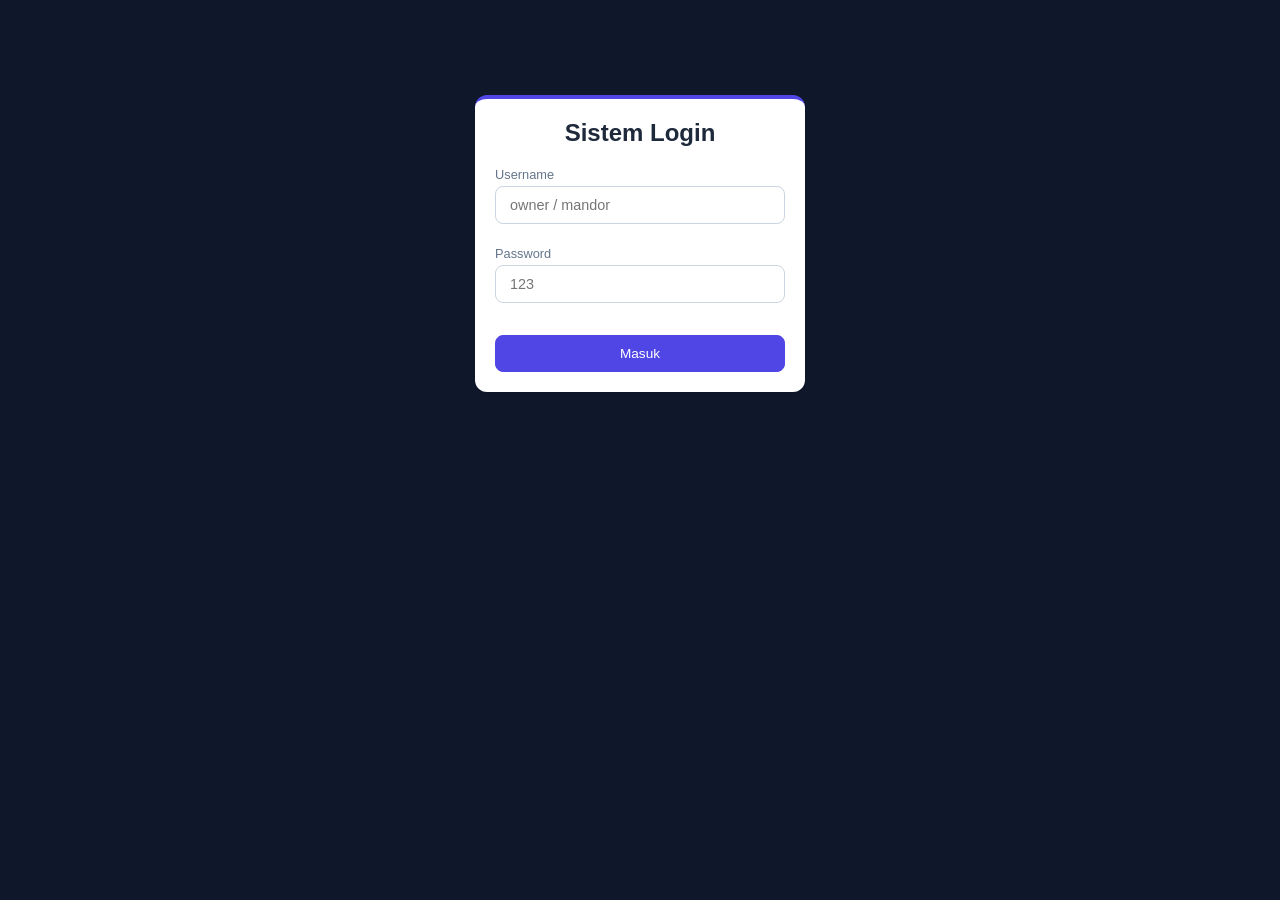
==== index.html @ d1cc0a0f "Add files via upload" ====
<!DOCTYPE html>
<html lang="id">
<head>
    <meta charset="UTF-8">
    <meta name="viewport" content="width=device-width, initial-scale=1.0">
    <title>WorkManager WA Cloud</title>
    <link rel="stylesheet" href="style.css">
    <link href="https://fonts.googleapis.com/css2?family=Inter:wght@400;500;600;700&display=swap" rel="stylesheet">
    <link rel="stylesheet" href="https://cdnjs.cloudflare.com/ajax/libs/font-awesome/6.4.0/css/all.min.css">
</head>
<body>
    <nav class="sidebar">
        <div class="sb-head">
            <h1><i class="fas fa-users-cog"></i> WorkManager</h1>
            <p>WA Messenger Cloud</p>
        </div>
        <div class="nav-item active" onclick="showPage('home',this)"><i class="fas fa-home"></i><span>Home</span></div>
        <div class="nav-item" onclick="showPage('kar',this)"><i class="fas fa-users"></i><span>Karyawan</span></div>
        <div class="nav-item" onclick="showPage('abs',this)"><i class="fas fa-calendar-check"></i><span>Absensi</span></div>
        <div class="nav-item" onclick="showPage('pin',this)"><i class="fas fa-hand-holding-usd"></i><span>Pinjaman</span></div>
        <div class="nav-item" onclick="showPage('gaji',this)"><i class="fas fa-money-bill-wave"></i><span>Gaji</span></div>
        <div class="nav-item" onclick="showPage('set',this)"><i class="fas fa-cogs"></i><span>Setting</span></div>
        <div class="nav-item" onclick="window.location.href='input_manual.html'"><i class="fas fa-user-edit"></i><span>Input Manual</span></div>
        <div class="nav-item" onclick="prosesLogout()" style="margin-top:20px; color:#ef4444;"><i class="fas fa-sign-out-alt"></i><span>Keluar</span></div>
    </nav>

    <main class="main">
        <div id="p-home" class="page active">
            <div class="header"><h2>Dashboard Ringkasan</h2></div>
            <div class="grid-3">
                <div class="card card-p"><h3>Karyawan Aktif</h3><p id="h-kar">0</p></div>
                <div class="card card-g"><h3>Hadir Hari Ini</h3><p id="h-abs">0</p></div>
                <div class="card card-o"><h3>Total Pinjaman</h3><p id="h-pin">Rp 0</p></div>
            </div>
            <div class="card" style="margin-top:20px;">
                <h3>Aktivitas Absen Terakhir</h3>
                <div class="table-resp">
                    <table id="tabel-home">
                        <thead><tr><th>Karyawan</th><th>Status</th><th>Jam</th></tr></thead>
                        <tbody></tbody>
                    </table>
                </div>
            </div>
        </div>

        <div id="p-kar" class="page">
            <div class="header">
                <h2>Manajemen Karyawan</h2>
                <button class="btn btn-p" onclick="openModal('mKar')"><i class="fas fa-plus"></i> Tambah</button>
            </div>
            <div class="card">
                <input type="text" id="cariKar" class="input" placeholder="Cari nama karyawan..." onkeyup="rKar()">
                <div class="table-resp" style="margin-top:15px;">
                    <table id="tabel-kar">
                        <thead><tr><th>Nama</th><th>NIK</th><th>Jabatan</th><th>Status</th><th>Aksi</th></tr></thead>
                        <tbody></tbody>
                    </table>
                </div>
            </div>
        </div>
        <div id="p-abs" class="page">
            <div class="header"><h2>Absensi Harian</h2><button class="btn btn-p" onclick="bukaAbsenMassal()"><i class="fas fa-user-check"></i> Absen Massal</button></div>
            <div class="card">
                <div class="form-row"><input type="date" id="f-abs-tgl" class="input" onchange="rAbs()"><select id="f-abs-stat" class="input" onchange="rAbs()"><option value="">Semua Status</option><option value="Hadir">Hadir</option><option value="Izin">Izin</option><option value="Sakit">Sakit</option></select></div>
                <div class="table-resp" style="margin-top:15px;"><table id="tabel-abs"><thead><tr><th>Nama</th><th>Tanggal</th><th>Status</th><th>Jam</th><th>Aksi</th></tr></thead><tbody></tbody></table></div>
            </div>
        </div>

        <div id="p-pin" class="page">
            <div class="header"><h2>Daftar Pinjaman</h2><button class="btn btn-p" onclick="bukaModalPinjam()"><i class="fas fa-hand-holding-usd"></i> Tambah</button></div>
            <div class="card">
                <select id="f-pin-stat" class="input" onchange="rPin()"><option value="">Semua</option><option value="Aktif">Aktif</option><option value="Lunas">Lunas</option></select>
                <div class="table-resp" style="margin-top:15px;"><table id="tabel-pin"><thead><tr><th>Nama</th><th>Tanggal</th><th>Jumlah</th><th>Sisa</th><th>Status</th><th>Aksi</th></tr></thead><tbody></tbody></table></div>
            </div>
        </div>

        <div id="p-gaji" class="page">
            <div class="header"><h2>Kalkulasi Payroll Gaji</h2></div>
            <div class="grid-2">
                <div class="card">
                    <div class="fg"><label>Karyawan</label><select id="gaji-kar" class="input" onchange="hitungGaji()"></select></div>
                    <div class="fg"><label>Bulan/Tahun</label><input type="month" id="gaji-bulan" class="input" onchange="hitungGaji()"></div>
                    <div id="v-gaji-detail"></div>
                </div>
                <div class="card">
                    <h3>Riwayat Slip</h3><input type="month" id="f-rekap-bln" class="input" onchange="rRekap()"><div class="table-resp" style="margin-top:10px;"><table id="tabel-rekap"><thead><tr><th>Nama</th><th>Bulan</th><th>Total</th><th>Aksi</th></tr></thead><tbody></tbody></table></div>
                </div>
            </div>
        </div>

        <div id="p-set" class="page">
            <div class="header"><h2>Pengaturan Utama Sistem</h2></div>
            <div class="card">
                <div class="form-row">
                    <div class="fg"><label>Nama Perusahaan</label><input type="text" id="setNama" class="input"></div>
                    <div class="fg"><label>Uang Makan</label><input type="number" id="setMakan" class="input"></div>
                </div>
                <div class="form-row">
                    <div class="fg"><label>Uang Transport</label><input type="number" id="setTrans" class="input"></div>
                    <div class="fg"><label>Jam Masuk Kerja</label><input type="time" id="setBuka" class="input"></div>
                </div>
                <div class="fg" style="margin-top:15px; border-top: 1px dashed #cbd5e1; padding-top:15px;">
                    <label style="color:#25d366; font-weight:700;">Nomor WhatsApp Server Backup</label>
                    <input type="text" id="setNoWA" class="input" placeholder="Contoh format nomor: 62812345678">
                    <div class="form-row" style="margin-top:5px;">
                        <button class="btn btn-s" style="background:#25d366; color:#fff;" onclick="backupKeWA()"><i class="fab fa-whatsapp"></i> Kirim Backup ke WA</button>
                        <button class="btn btn-p" onclick="openModal('mRestoreWA')"><i class="fas fa-undo"></i> Pulihkan dari Teks WA</button>
                    </div>
                </div>
                <div class="m-foot" style="padding-top:15px; margin-top:15px; border-top:1px solid #e2e8f0;"><button class="btn btn-p" onclick="simpanSet()"><i class="fas fa-save"></i> Simpan Pengaturan</button></div>
            </div>
        </div>
    </main>

    <div class="modal" id="mKar"><div class="m-box"><div class="m-head"><h3>Data Karyawan</h3><button class="m-close" onclick="closeModal('mKar')">&times;</button></div><div class="m-body"><input type="hidden" id="mkId"><div class="form-row"><div class="fg"><label>Nama Lengkap</label><input type="text" id="mkNama" class="input"></div><div class="fg"><label>NIK</label><input type="text" id="mkNik" class="input"></div></div><div class="form-row"><div class="fg"><label>Jabatan</label><input type="text" id="mkJab" class="input"></div><div class="fg"><label>Telepon</label><input type="text" id="mkTelp" class="input"></div></div><div class="form-row"><div class="fg"><label>Gaji / Hari</label><input type="number" id="mkGaji" class="input"></div><div class="fg"><label>Status</label><select id="mkStatus" class="input"><option>Aktif</option><option>Cuti</option><option>Nonaktif</option></select></div></div><div class="fg"><label>Alamat</label><textarea id="mkAlamat" rows="2" class="input"></textarea></div></div><div class="m-foot"><button class="btn" onclick="closeModal('mKar')">Batal</button><button class="btn btn-p" onclick="simpanKar()">Simpan</button></div></div></div>
    <div class="modal" id="mPin"><div class="m-box"><div class="m-head"><h3>Tambah Pinjaman</h3><button class="m-close" onclick="closeModal('mPin')">&times;</button></div><div class="m-body"><div class="form-row"><div class="fg"><label>Karyawan</label><select id="mpKar" class="input"></select></div><div class="fg"><label>Tanggal</label><input type="date" id="mpTgl" class="input"></div></div><div class="form-row"><div class="fg"><label>Jumlah Pinjaman</label><input type="number" id="mpJml" class="input"></div><div class="fg"><label>Potongan per Gaji</label><input type="number" id="mpCicil" class="input"></div></div></div><div class="m-foot"><button class="btn" onclick="closeModal('mPin')">Batal</button><button class="btn btn-p" onclick="simpanPin()">Simpan</button></div></div></div>
    <div class="modal" id="mAbs"><div class="m-box"><div class="m-head"><h3>Input Absensi Massal</h3><button class="m-close" onclick="closeModal('mAbs')">&times;</button></div><div class="m-body" id="mAbsContent"></div><div class="m-foot"><button class="btn" onclick="closeModal('mAbs')">Batal</button><button class="btn btn-p" onclick="simpanAbsenMassal()">Simpan Semua</button></div></div></div>
    <div class="modal" id="mRestoreWA"><div class="m-box"><div class="m-head"><h3>Restore Database WA</h3><button class="m-close" onclick="closeModal('mRestoreWA')">&times;</button></div><div class="m-body"><div class="fg"><label>Tempel Teks Backup Panjang dari Chat WA</label><textarea id="txtCodeWA" rows="5" class="input" placeholder="Paste kode acak panjang di sini..."></textarea></div></div><div class="m-foot"><button class="btn" onclick="closeModal('mRestoreWA')">Batal</button><button class="btn btn-s" onclick="prosesRestoreWA()">Mulai Pulihkan</button></div></div></div>

    <script src="app.js"></script>
</body>
</html>
---- style.css ----
*{margin:0;padding:0;box-sizing:border-box}
body{font-family:'Inter',sans-serif;background:#f1f5f9;color:#1e293b}
.sidebar{position:fixed;left:0;top:0;width:220px;height:100vh;background:#1e293b;color:#fff;padding:16px 0;overflow-y:auto;z-index:100}
.sb-head{padding:0 16px 16px;border-bottom:1px solid rgba(255,255,255,0.1)}
.sb-head h1{font-size:1.1rem;margin:0}
.sb-head p{font-size:.7rem;color:rgba(255,255,255,0.6);margin:4px 0 0}
.nav-item{display:flex;align-items:center;gap:12px;padding:12px 16px;color:rgba(255,255,255,0.7);cursor:pointer;font-size:.85rem;border-left:3px solid transparent}
.nav-item:hover,.nav-item.active{background:rgba(255,255,255,0.05);color:#fff;border-left-color:#4f46e5}
.nav-item i{width:18px;text-align:center}
.main{margin-left:220px;padding:20px;min-height:100vh}
.page{display:none}
.page.active{display:block}
.header{display:flex;justify-content:space-between;align-items:center;margin-bottom:20px;flex-wrap:wrap;gap:10px}
.header h2{font-size:1.3rem;color:#0f172a}
.card{background:#fff;padding:20px;border-radius:12px;box-shadow:0 1px 3px rgba(0,0,0,0.05);margin-bottom:20px}
.grid-2{display:grid;grid-template-columns:repeat(auto-fit,minmax(280px,1fr));gap:20px}
.grid-3{display:grid;grid-template-columns:repeat(auto-fit,minmax(200px,1fr));gap:20px}
.card-p{border-left:4px solid #4f46e5}
.card-g{border-left:4px solid #10b981}
.card-o{border-left:4px solid #f59e0b}
.card p{font-size:1.6rem;font-weight:700;margin-top:5px}
.input,select,textarea{width:100%;padding:10px 14px;border:1px solid #cbd5e1;border-radius:8px;font-family:inherit;font-size:.9rem;outline:none;background:#fff;margin-bottom:10px}
.input:focus,select:focus,textarea:focus{border-color:#4f46e5}
.form-row{display:grid;grid-template-columns:1fr 1fr;gap:15px}
.fg{margin-bottom:12px}
.fg label{display:block;font-size:.8rem;font-weight:500;color:#64748b;margin-bottom:4px}
.btn{display:inline-flex;align-items:center;gap:8px;padding:10px 16px;font-size:.85rem;font-weight:500;border-radius:8px;border:1px solid #cbd5e1;background:#fff;color:#334155;cursor:pointer}
.btn-p{background:#4f46e5;color:#fff;border-color:#4f46e5}
.btn-s{background:#10b981;color:#fff;border-color:#10b981}
.btn-r{background:#ef4444;color:#fff;border-color:#ef4444}
table{width:100%;border-collapse:collapse;font-size:.85rem}
th{background:#f8fafc;padding:12px;color:#64748b;font-weight:600;border-bottom:1px solid #e2e8f0}
td{padding:12px;border-bottom:1px solid #e2e8f0}
.table-resp{width:100%;overflow-x:auto}
.bdg{display:inline-block;padding:3px 8px;font-size:.75rem;font-weight:500;border-radius:6px}
.bdg-g{background:#dcfce7;color:#15803d}
.bdg-b{background:#dbeafe;color:#1d4ed8}
.bdg-o{background:#fef3c7;color:#b45309}
.bdg-r{background:#fee2e2;color:#b91c1c}
.modal{position:fixed;top:0;left:0;width:100%;height:100%;background:rgba(15,23,42,0.6);z-index:1000;display:none;align-items:center;justify-content:center;padding:15px}
.modal.active{display:flex}
.m-box{background:#fff;width:100%;max-width:500px;border-radius:12px;display:flex;flex-direction:column;max-height:85vh}
.m-head{padding:16px 20px;border-bottom:1px solid #e2e8f0;display:flex;justify-content:space-between;align-items:center}
.m-close{background:none;border:none;font-size:1.5rem;color:#94a3b8;cursor:pointer}
.m-body{padding:20px;overflow-y:auto;flex:1}
.m-foot{padding:16px 20px;border-top:1px solid #e2e8f0;display:flex;justify-content:flex-end;gap:10px}
.payroll{background:#f0fdf4;border:1px solid #86efac;border-radius:12px;padding:16px;margin-top:12px}
.prow{display:flex;justify-content:space-between;padding:6px 0;font-size:.8rem;border-bottom:1px dashed #86efac}
.prow.tot{font-weight:700;color:#166534;border-top:2px solid #166534;border-bottom:none;margin-top:6px}
@media(max-width:768px){
    .sidebar{width:60px} .sidebar .sb-head, .sidebar span{display:none}
    .main{margin-left:60px;padding:12px} .form-row{grid-template-columns:1fr}
}
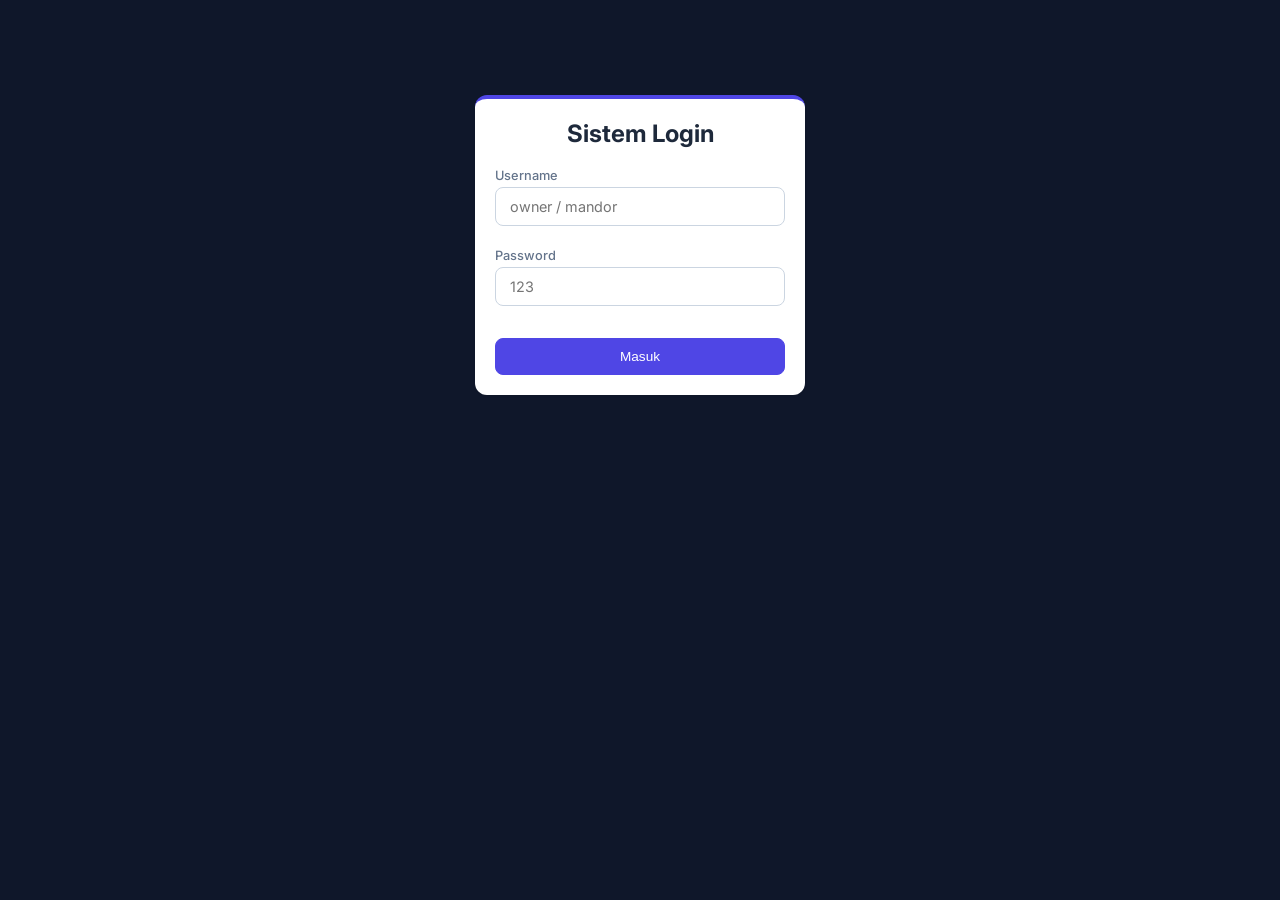
==== commit 92c71736: "Update link to input manual page" ====
--- a/index.html
+++ b/index.html
@@ -20,7 +20,7 @@
         <div class="nav-item" onclick="showPage('pin',this)"><i class="fas fa-hand-holding-usd"></i><span>Pinjaman</span></div>
         <div class="nav-item" onclick="showPage('gaji',this)"><i class="fas fa-money-bill-wave"></i><span>Gaji</span></div>
         <div class="nav-item" onclick="showPage('set',this)"><i class="fas fa-cogs"></i><span>Setting</span></div>
-        <div class="nav-item" onclick="window.location.href='input_manual.html'"><i class="fas fa-user-edit"></i><span>Input Manual</span></div>
+        <div class="nav-item" onclick="window.location.href='./input.html'"><i class="fas fa-user-edit"></i><span>Input Manual</span></div>
         <div class="nav-item" onclick="prosesLogout()" style="margin-top:20px; color:#ef4444;"><i class="fas fa-sign-out-alt"></i><span>Keluar</span></div>
     </nav>
 
